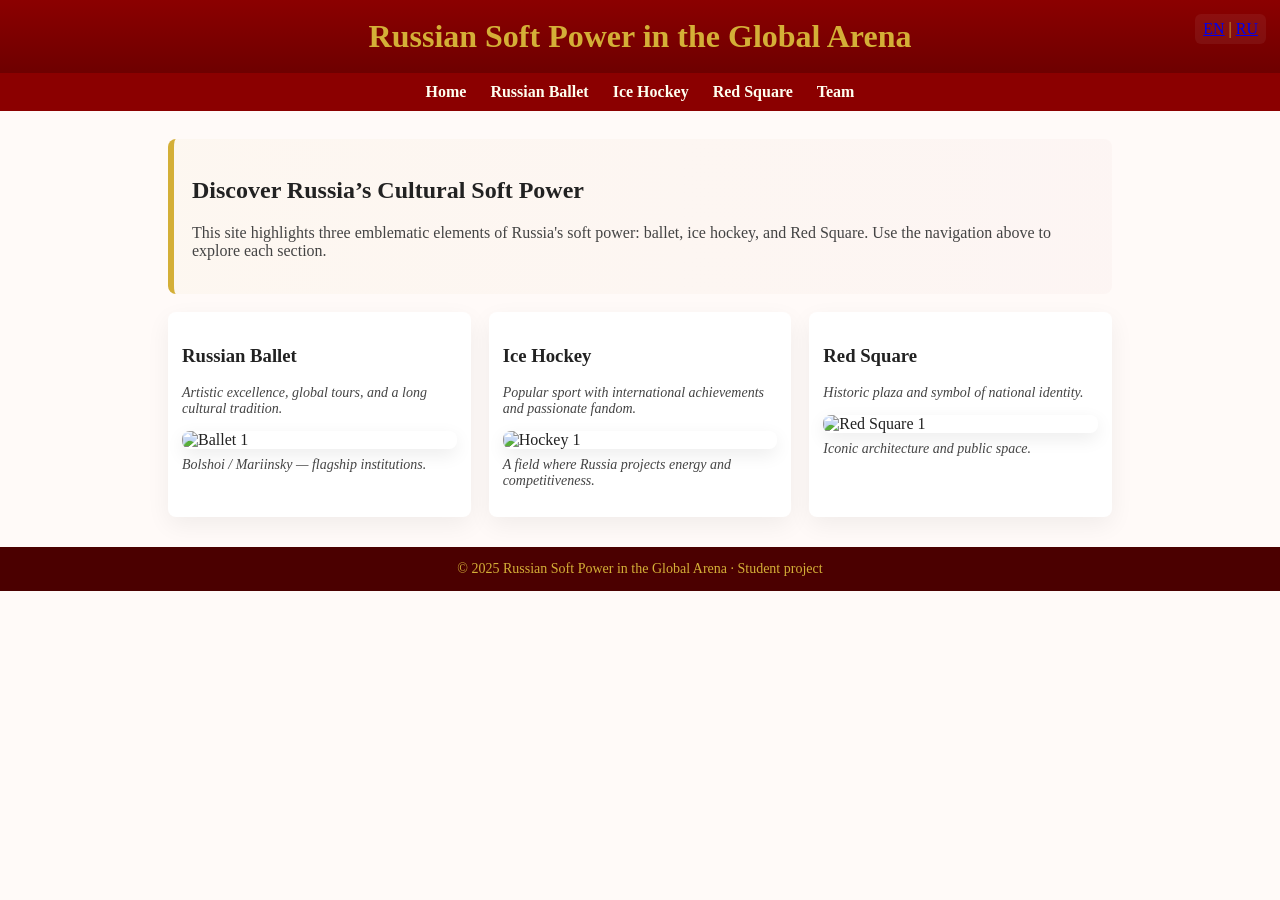
==== index.html @ a471aec6 "Add files via upload" ====
<!doctype html>
<html lang="en">
<head>
<meta charset="utf-8"><meta name="viewport" content="width=device-width,initial-scale=1">
<title>Russian Soft Power in the Global Arena - Russian Soft Power in the Global Arena</title>
<link rel="icon" href="favicon.png">
<style>
:root{--red:#8b0000;--gold:#d4af37;--bg:#fffaf8;--text:#222}
*{box-sizing:border-box}
body{margin:0;font-family:Georgia, 'Times New Roman', serif;background:var(--bg);color:var(--text);-webkit-font-smoothing:antialiased}
.header{background:linear-gradient(180deg,var(--red),#6e0000);color:var(--gold);padding:18px 24px;text-align:center}
.nav{background:#8b0000;padding:10px 24px;display:flex;justify-content:center;gap:24px;flex-wrap:wrap}
.nav a{color:ivory;text-decoration:none;font-weight:600}
.container{max-width:980px;margin:28px auto;padding:0 18px}
.hero{background:linear-gradient(90deg, rgba(211,175,55,0.04), rgba(139,0,0,0.02));padding:18px;border-left:6px solid var(--gold);border-radius:8px}
.grid{display:grid;grid-template-columns:repeat(auto-fit,minmax(260px,1fr));gap:18px;margin-top:18px}
.card{background:white;padding:14px;border-radius:8px;box-shadow:0 8px 24px rgba(0,0,0,0.06);text-align:left}
.img{width:100%;height:auto;border-radius:8px;display:block;box-shadow:0 6px 18px rgba(0,0,0,0.08);transition:transform .4s ease}
.img:hover{transform:translateY(-6px)}
.caption{font-size:14px;color:#444;margin-top:8px;font-style:italic}
.lang {position:fixed;right:14px;top:14px;background:rgba(255,255,255,0.06);padding:6px 8px;border-radius:6px;color:var(--gold)}
.fade-in{animation:fadeIn .9s ease both}
@keyframes fadeIn{from{opacity:0;transform:translateY(8px)}to{opacity:1;transform:translateY(0)}}
footer{background:#4b0000;color:var(--gold);padding:14px 18px;text-align:center;margin-top:30px;font-size:14px}
@media(max-width:720px){.nav{gap:12px;padding:8px}.container{padding:0 12px}}
</style>
</head>
<body>
<div class="lang"><a href="index.html">EN</a> | <a href="index_ru.html">RU</a></div>
<header class="header"><h1 style="margin:0">Russian Soft Power in the Global Arena</h1></header>
<nav class="nav">
  <a href="index.html">Home</a>
  <a href="ballet.html">Russian Ballet</a>
  <a href="hockey.html">Ice Hockey</a>
  <a href="redsquare.html">Red Square</a>
  <a href="team.html">Team</a>
</nav>
<main class="container">
<section class="hero fade-in">
  <h2>Discover Russia’s Cultural Soft Power</h2>
  <p style="color:#444">This site highlights three emblematic elements of Russia's soft power: ballet, ice hockey, and Red Square. Use the navigation above to explore each section.</p>
</section>

<section class="grid">
  <article class="card fade-in">
    <h3>Russian Ballet</h3>
    <p class="caption">Artistic excellence, global tours, and a long cultural tradition.</p>
    <img class="img" src="https://tse1.mm.bing.net/th/id/OIP.sgsOYmoSV0pS5NCLeMYfawHaE8?cb=ucfimg2&pid=ImgDet&ucfimg=1&w=202&h=134&c=7&dpr=2&o=7&rm=3" alt="Ballet 1">
    <p class="caption">Bolshoi / Mariinsky — flagship institutions.</p>
  </article>

  <article class="card fade-in">
    <h3>Ice Hockey</h3>
    <p class="caption">Popular sport with international achievements and passionate fandom.</p>
    <img class="img" src="https://tse4.mm.bing.net/th/id/OIP.FYu3fYlpPL2mncOB_AjuqgHaEK?cb=ucfimg2&pid=ImgDet&ucfimg=1&w=202&h=114&c=7&dpr=2&o=7&rm=3" alt="Hockey 1">
    <p class="caption">A field where Russia projects energy and competitiveness.</p>
  </article>

  <article class="card fade-in">
    <h3>Red Square</h3>
    <p class="caption">Historic plaza and symbol of national identity.</p>
    <img class="img" src="https://mf.b37mrtl.ru/rbthmedia/images/2023.01/original/63c16af21a1ce978eb00cf97.jpg" alt="Red Square 1">
    <p class="caption">Iconic architecture and public space.</p>
  </article>
</section>
</main><footer>© 2025 Russian Soft Power in the Global Arena · Student project</footer></body></html>
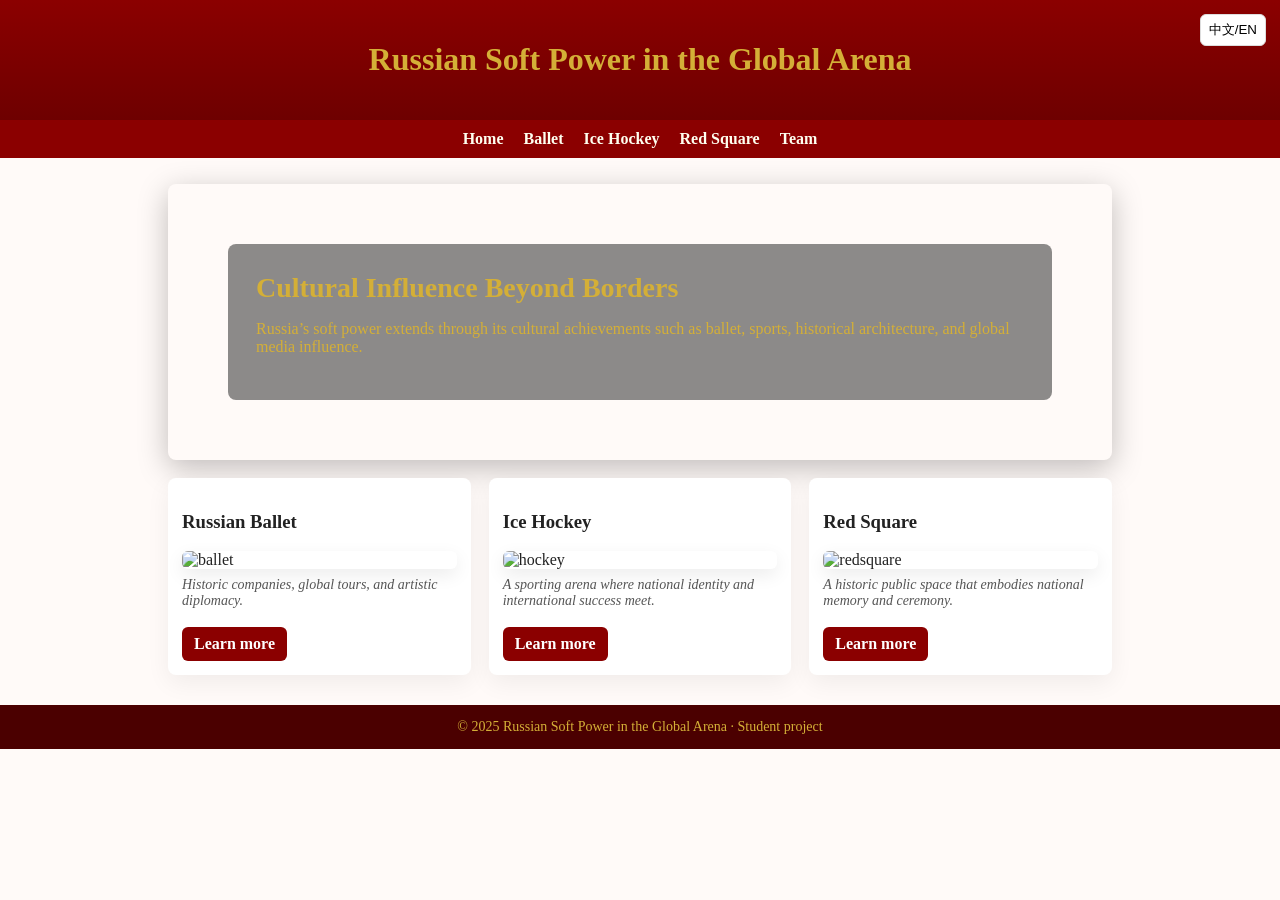
==== commit bfac6c56: "yes" ====
--- a/index.html
+++ b/index.html
@@ -2,65 +2,55 @@
 <html lang="en">
 <head>
 <meta charset="utf-8"><meta name="viewport" content="width=device-width,initial-scale=1">
-<title>Russian Soft Power in the Global Arena - Russian Soft Power in the Global Arena</title>
+<title>Russian Soft Power in the Global Arena - Russian Soft Power</title>
 <link rel="icon" href="favicon.png">
-<style>
-:root{--red:#8b0000;--gold:#d4af37;--bg:#fffaf8;--text:#222}
-*{box-sizing:border-box}
-body{margin:0;font-family:Georgia, 'Times New Roman', serif;background:var(--bg);color:var(--text);-webkit-font-smoothing:antialiased}
-.header{background:linear-gradient(180deg,var(--red),#6e0000);color:var(--gold);padding:18px 24px;text-align:center}
-.nav{background:#8b0000;padding:10px 24px;display:flex;justify-content:center;gap:24px;flex-wrap:wrap}
-.nav a{color:ivory;text-decoration:none;font-weight:600}
-.container{max-width:980px;margin:28px auto;padding:0 18px}
-.hero{background:linear-gradient(90deg, rgba(211,175,55,0.04), rgba(139,0,0,0.02));padding:18px;border-left:6px solid var(--gold);border-radius:8px}
-.grid{display:grid;grid-template-columns:repeat(auto-fit,minmax(260px,1fr));gap:18px;margin-top:18px}
-.card{background:white;padding:14px;border-radius:8px;box-shadow:0 8px 24px rgba(0,0,0,0.06);text-align:left}
-.img{width:100%;height:auto;border-radius:8px;display:block;box-shadow:0 6px 18px rgba(0,0,0,0.08);transition:transform .4s ease}
-.img:hover{transform:translateY(-6px)}
-.caption{font-size:14px;color:#444;margin-top:8px;font-style:italic}
-.lang {position:fixed;right:14px;top:14px;background:rgba(255,255,255,0.06);padding:6px 8px;border-radius:6px;color:var(--gold)}
-.fade-in{animation:fadeIn .9s ease both}
-@keyframes fadeIn{from{opacity:0;transform:translateY(8px)}to{opacity:1;transform:translateY(0)}}
-footer{background:#4b0000;color:var(--gold);padding:14px 18px;text-align:center;margin-top:30px;font-size:14px}
-@media(max-width:720px){.nav{gap:12px;padding:8px}.container{padding:0 12px}}
-</style>
+<link rel="stylesheet" href="style.css">
 </head>
 <body>
-<div class="lang"><a href="index.html">EN</a> | <a href="index_ru.html">RU</a></div>
-<header class="header"><h1 style="margin:0">Russian Soft Power in the Global Arena</h1></header>
+<button class="langbtn" onclick="setLang(document.documentElement.lang==='en' ? 'zh' : 'en')">中文/EN</button>
+<header class="header"><h1 data-en="Russian Soft Power in the Global Arena" data-zh=""></h1></header>
 <nav class="nav">
-  <a href="index.html">Home</a>
-  <a href="ballet.html">Russian Ballet</a>
-  <a href="hockey.html">Ice Hockey</a>
-  <a href="redsquare.html">Red Square</a>
-  <a href="team.html">Team</a>
+  <a href="index.html" data-en="Home" data-zh="首页"></a>
+  <a href="ballet.html" data-en="Ballet" data-zh="芭蕾"></a>
+  <a href="hockey.html" data-en="Ice Hockey" data-zh="冰球"></a>
+  <a href="redsquare.html" data-en="Red Square" data-zh="红场"></a>
+  <a href="team.html" data-en="Team" data-zh="团队"></a>
 </nav>
 <main class="container">
+
 <section class="hero fade-in">
-  <h2>Discover Russia’s Cultural Soft Power</h2>
-  <p style="color:#444">This site highlights three emblematic elements of Russia's soft power: ballet, ice hockey, and Red Square. Use the navigation above to explore each section.</p>
+  <div class="overlay">
+    <h2 data-en="Cultural Influence Beyond Borders" data-zh="跨越国界的文化影响力"></h2>
+    <p data-en="Russia’s soft power extends through its cultural achievements such as ballet, sports, historical architecture, and global media influence."
+       data-zh="俄罗斯的软实力通过其文化成就扩展，包括芭蕾、体育、历史建筑和全球媒体影响力。"></p>
+  </div>
 </section>
 
 <section class="grid">
   <article class="card fade-in">
-    <h3>Russian Ballet</h3>
-    <p class="caption">Artistic excellence, global tours, and a long cultural tradition.</p>
-    <img class="img" src="https://tse1.mm.bing.net/th/id/OIP.sgsOYmoSV0pS5NCLeMYfawHaE8?cb=ucfimg2&pid=ImgDet&ucfimg=1&w=202&h=134&c=7&dpr=2&o=7&rm=3" alt="Ballet 1">
-    <p class="caption">Bolshoi / Mariinsky — flagship institutions.</p>
+    <h3 data-en="Russian Ballet" data-zh="俄罗斯芭蕾"></h3>
+    <img class="img" src="https://tse1.mm.bing.net/th/id/OIP.sgsOYmoSV0pS5NCLeMYfawHaE8?cb=ucfimg2&pid=ImgDet&ucfimg=1&w=202&h=134&c=7&dpr=2&o=7&rm=3" alt="ballet">
+    <p class="caption" data-en="Historic companies, global tours, and artistic diplomacy." data-zh="历史悠久的剧团、全球巡演与艺术外交。"></p>
+    <div class="smallnav"><a class="btn" href="ballet.html" data-en="Learn more" data-zh="了解更多"></a></div>
   </article>
 
   <article class="card fade-in">
-    <h3>Ice Hockey</h3>
-    <p class="caption">Popular sport with international achievements and passionate fandom.</p>
-    <img class="img" src="https://tse4.mm.bing.net/th/id/OIP.FYu3fYlpPL2mncOB_AjuqgHaEK?cb=ucfimg2&pid=ImgDet&ucfimg=1&w=202&h=114&c=7&dpr=2&o=7&rm=3" alt="Hockey 1">
-    <p class="caption">A field where Russia projects energy and competitiveness.</p>
+    <h3 data-en="Ice Hockey" data-zh="冰球"></h3>
+    <img class="img" src="https://tse4.mm.bing.net/th/id/OIP.FYu3fYlpPL2mncOB_AjuqgHaEK?cb=ucfimg2&pid=ImgDet&ucfimg=1&w=202&h=114&c=7&dpr=2&o=7&rm=3" alt="hockey">
+    <p class="caption" data-en="A sporting arena where national identity and international success meet." data-zh="体育舞台上民族认同与国际成功的交汇。"></p>
+    <div class="smallnav"><a class="btn" href="hockey.html" data-en="Learn more" data-zh="了解更多"></a></div>
   </article>
 
   <article class="card fade-in">
-    <h3>Red Square</h3>
-    <p class="caption">Historic plaza and symbol of national identity.</p>
-    <img class="img" src="https://mf.b37mrtl.ru/rbthmedia/images/2023.01/original/63c16af21a1ce978eb00cf97.jpg" alt="Red Square 1">
-    <p class="caption">Iconic architecture and public space.</p>
+    <h3 data-en="Red Square" data-zh="红场"></h3>
+    <img class="img" src="https://mf.b37mrtl.ru/rbthmedia/images/2023.01/original/63c16af21a1ce978eb00cf97.jpg" alt="redsquare">
+    <p class="caption" data-en="A historic public space that embodies national memory and ceremony." data-zh="承载民族记忆与仪式的历史公共空间。"></p>
+    <div class="smallnav"><a class="btn" href="redsquare.html" data-en="Learn more" data-zh="了解更多"></a></div>
   </article>
 </section>
-</main><footer>© 2025 Russian Soft Power in the Global Arena · Student project</footer></body></html>+
+</main>
+<footer>© 2025 Russian Soft Power in the Global Arena · Student project</footer>
+<script src="script.js"></script>
+</body>
+</html>
--- a/style.css
+++ b/style.css
@@ -0,0 +1,29 @@
+
+:root{
+  --red:#8b0000;
+  --gold:#d4af37;
+  --bg:#fffaf8;
+  --text:#222;
+  --muted:#555;
+}
+*{box-sizing:border-box}
+body{margin:0;font-family:Georgia, 'Times New Roman', serif;background:var(--bg);color:var(--text);-webkit-font-smoothing:antialiased}
+.header{background:linear-gradient(180deg,var(--red),#6e0000);color:var(--gold);padding:20px 18px;text-align:center}
+.nav{background:#8b0000;padding:10px 18px;display:flex;justify-content:center;gap:20px;flex-wrap:wrap}
+.nav a{color:ivory;text-decoration:none;font-weight:600}
+.container{max-width:980px;margin:26px auto;padding:0 18px}
+.hero{background-image: url('https://upload.wikimedia.org/wikipedia/commons/0/0f/Castle_Kremlin_Moscow.jpg'); background-size:cover; background-position:center; padding:60px;border-radius:8px;color:var(--gold); box-shadow:0 8px 30px rgba(0,0,0,0.25)}
+.overlay{background:rgba(0,0,0,0.45);padding:28px;border-radius:8px}
+.hero h2{margin:0;font-size:28px}
+.grid{display:grid;grid-template-columns:repeat(auto-fit,minmax(260px,1fr));gap:18px;margin-top:18px}
+.card{background:white;padding:14px;border-radius:8px;box-shadow:0 8px 24px rgba(0,0,0,0.06);text-align:left}
+.img{width:100%;height:auto;border-radius:6px;display:block;box-shadow:0 6px 18px rgba(0,0,0,0.08);transition:transform .35s ease}
+.img:hover{transform:translateY(-6px)}
+.caption{font-size:14px;color:var(--muted);margin-top:8px;font-style:italic}
+.langbtn{position:fixed;right:14px;top:14px;background:#fff;border-radius:6px;padding:6px 8px;border:1px solid #ddd;cursor:pointer}
+.fade-in{animation:fadeIn .9s ease both}
+@keyframes fadeIn{from{opacity:0;transform:translateY(8px)}to{opacity:1;transform:translateY(0)}}
+footer{background:#4b0000;color:var(--gold);padding:14px 18px;text-align:center;margin-top:30px;font-size:14px}
+.btn{display:inline-block;background:var(--red);color:white;padding:8px 12px;border-radius:6px;text-decoration:none;font-weight:600}
+.smallnav{margin-top:18px;display:flex;justify-content:space-between;gap:10px}
+@media(max-width:720px){.hero{padding:28px}.nav{gap:12px;padding:8px}}
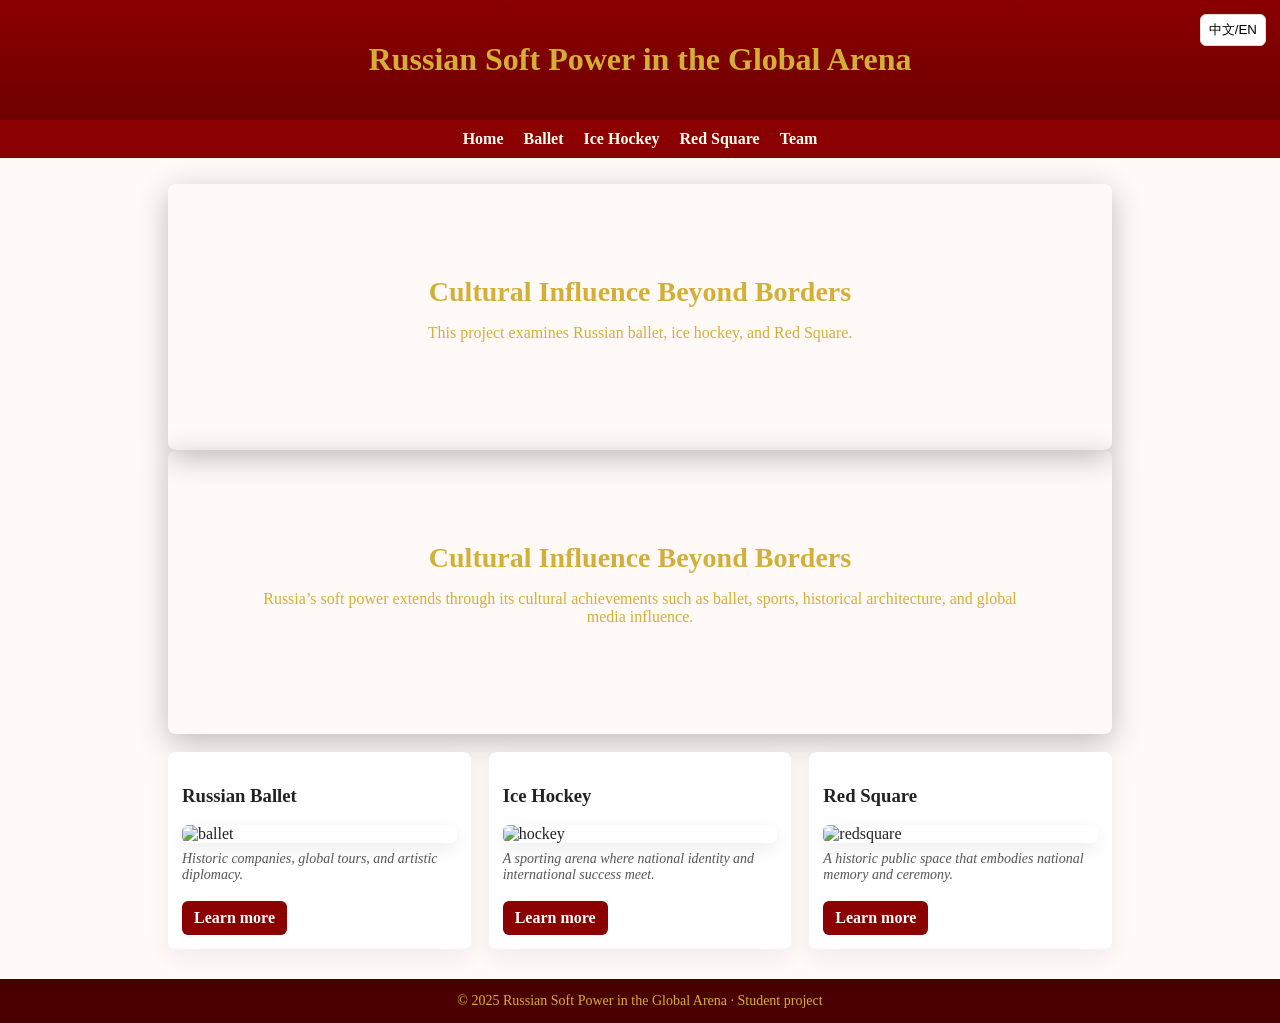
==== commit 282171da: "Add hero section with cultural influence content Added a new hero section with an overlay containing" ====
--- a/index.html
+++ b/index.html
@@ -17,6 +17,14 @@
   <a href="team.html" data-en="Team" data-zh="团队"></a>
 </nav>
 <main class="container">
+<section class="hero">
+  <div class="overlay">
+    <h2 data-en="Cultural Influence Beyond Borders" data-zh="跨越国界的文化影响力">Cultural Influence Beyond Borders</h2>
+    <p data-en="This project examines Russian ballet, ice hockey, and Red Square." data-zh="本项目考察俄罗斯的芭蕾、冰球与红场。">
+      This project examines Russian ballet, ice hockey, and Red Square.
+    </p>
+  </div>
+</section>
 
 <section class="hero fade-in">
   <div class="overlay">
@@ -53,4 +61,4 @@
 <footer>© 2025 Russian Soft Power in the Global Arena · Student project</footer>
 <script src="script.js"></script>
 </body>
-</html>+</html>
--- a/style.css
+++ b/style.css
@@ -1,3 +1,43 @@
+/* -- 主页淡淡背景效果（可粘到 style.css） -- */
+.hero{
+  position:relative;
+  min-height:240px;        /* 可按需调节高度 */
+  overflow:hidden;
+  display:flex;
+  align-items:center;
+  justify-content:center;
+  color: #d4af37;          /* 金色文字 */
+}
+
+.hero::before{
+  content: "";
+  position: absolute;
+  inset: 0; /* top:0; right:0; bottom:0; left:0; */
+  background-image: url('https://tse3.mm.bing.net/th/id/OIP.rzvy0fpTXAzmaVPIJdAErAHaE8?cb=ucfimg2&pid=ImgDet&ucfimg=1&w=202&h=134&c=7&dpr=2&o=7&rm=3');
+  background-size: cover;
+  background-position: center;
+  background-attachment: fixed; /* 视差效果：背景相对固定，内容滚动 */
+  filter: grayscale(0%) brightness(0.75) contrast(0.95);
+  opacity: 0.28; /* 这里控制“淡”的程度：数字越小越淡，0.2-0.4 推荐 */
+  z-index: 0;
+  transform: translateZ(0);
+}
+
+/* 遮罩可以让文字更清晰（如果需要更暗/更淡可调 rgba 的 alpha） */
+.hero .overlay{
+  position: relative;
+  z-index: 2;
+  padding: 32px; 
+  background: rgba(255,255,255,0.00); /* 透明；若需更暗可改为 rgba(0,0,0,0.15) */
+  max-width: 1000px;
+  text-align:center;
+}
+
+/* 小屏幕微调 */
+@media (max-width:720px){
+  .hero{min-height:180px}
+  .hero .overlay{padding:18px}
+}
 
 :root{
   --red:#8b0000;
